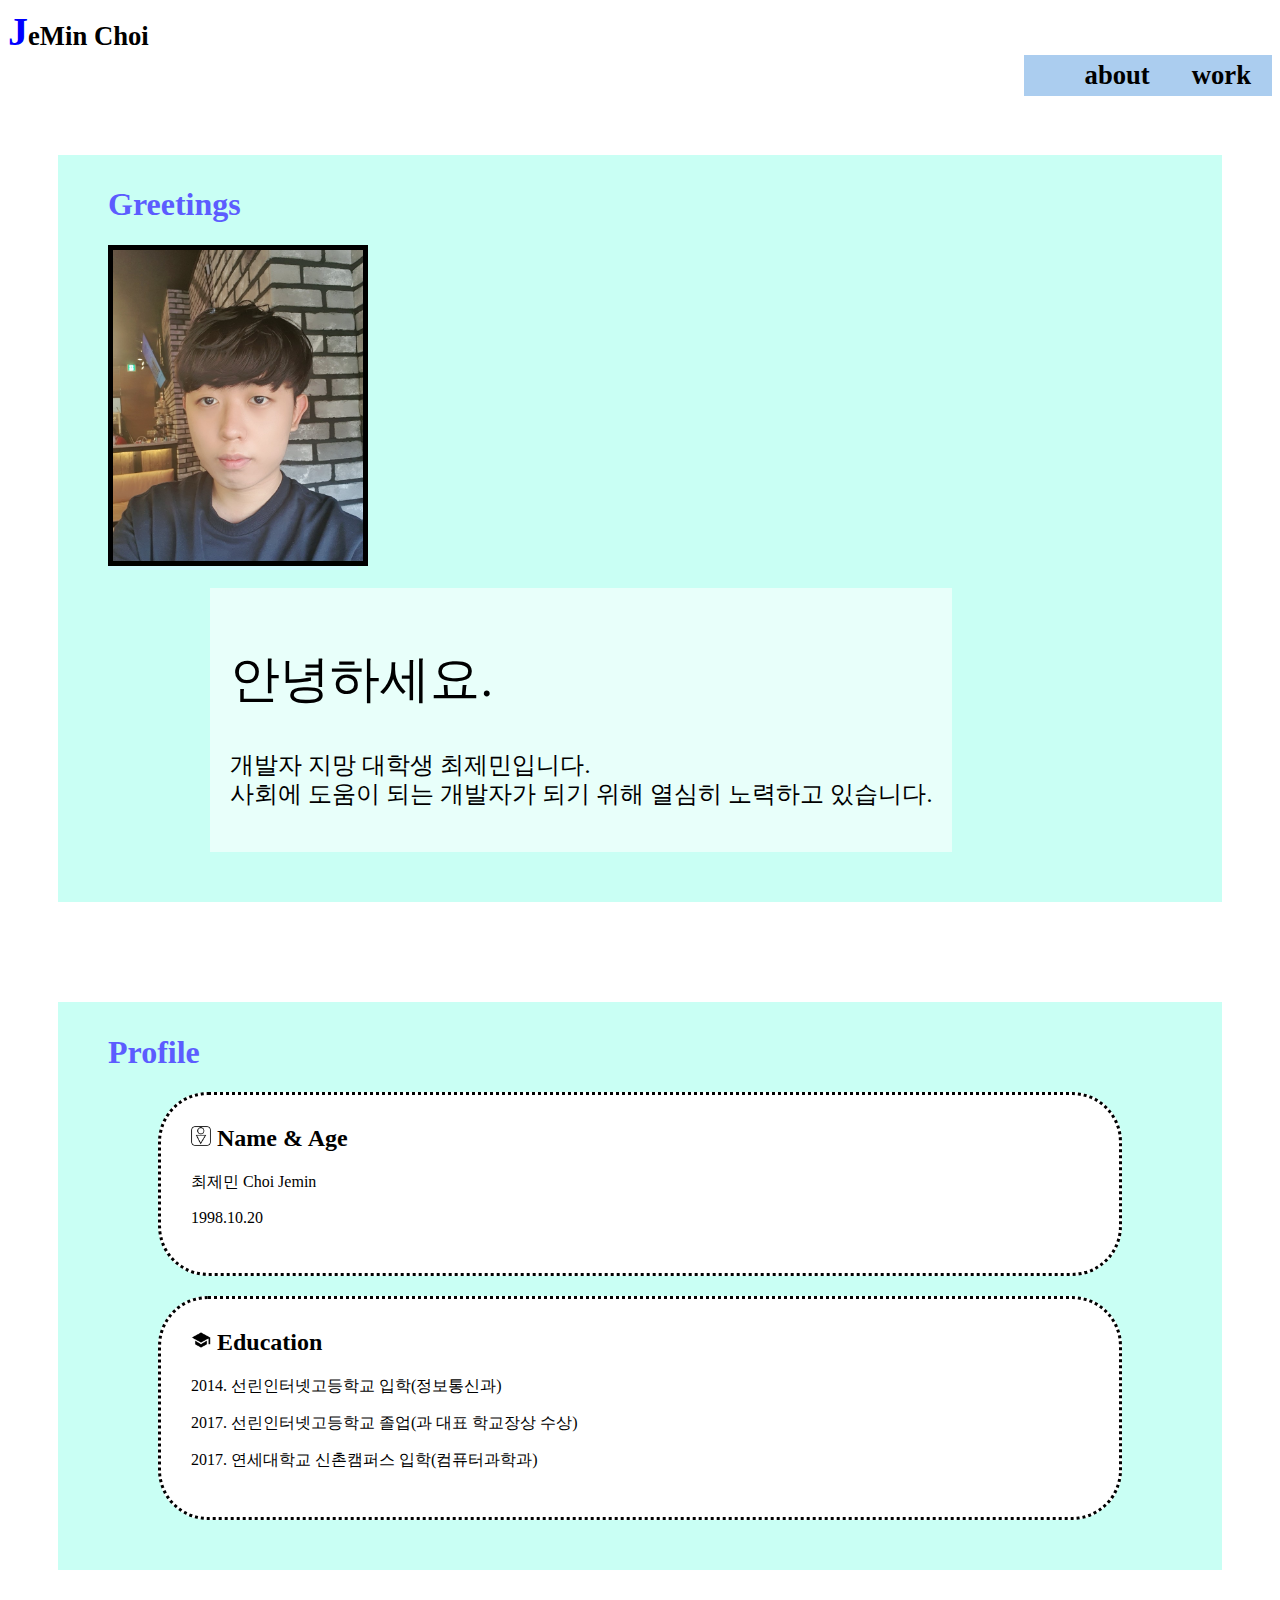
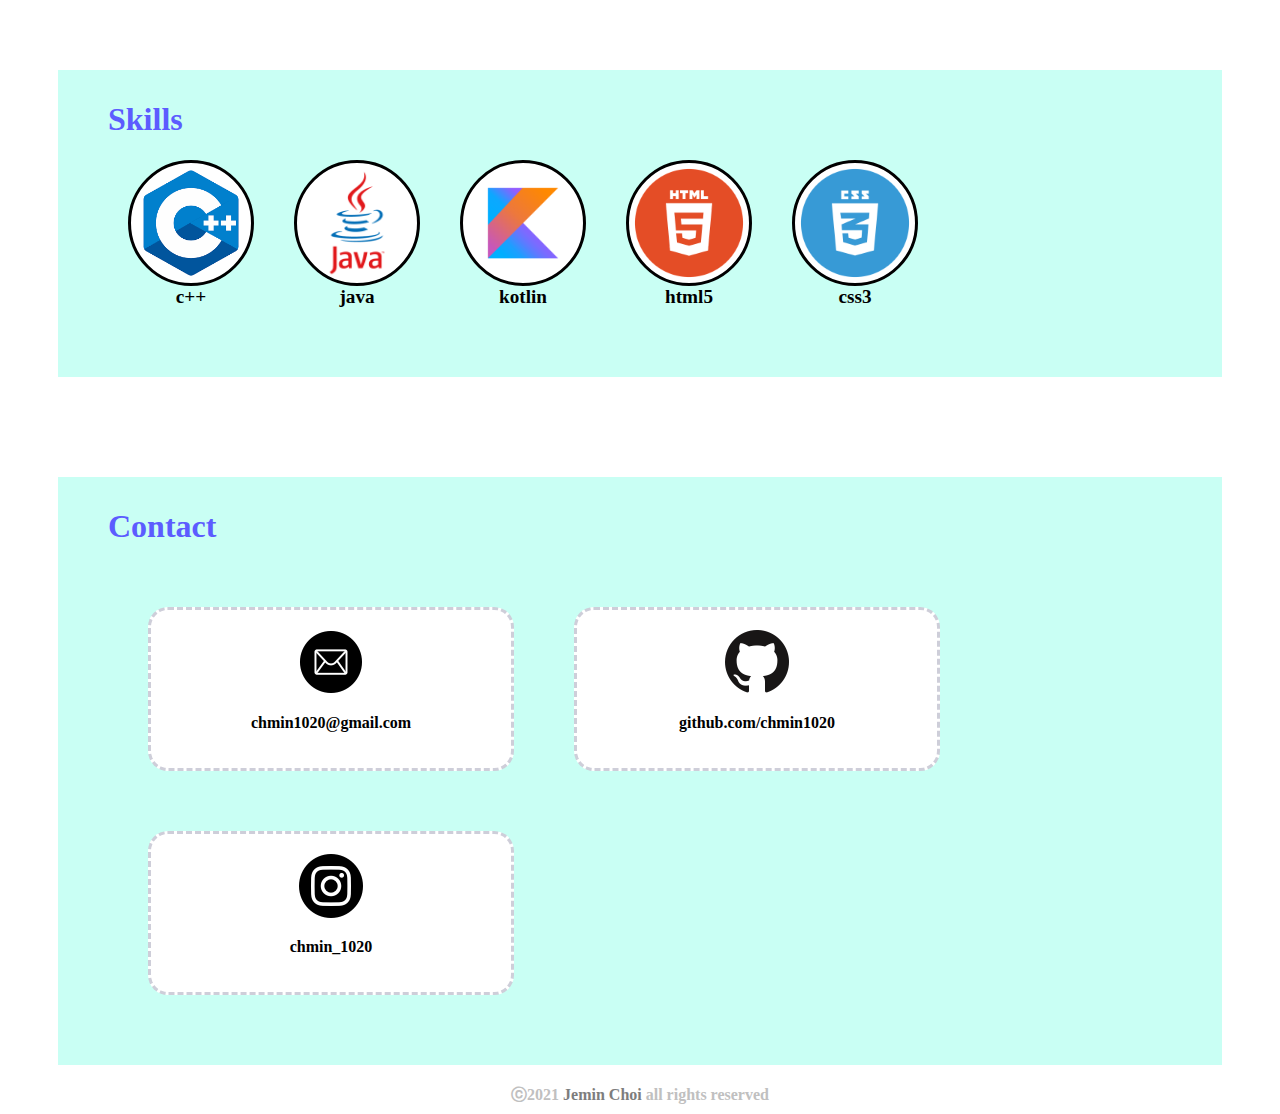
==== index.html @ 8dd4da65 "stored by cmd" ====
<!doctype html>
<html>
	<head>
		<meta charset="utf-8">
		<title>Jemin Choi</title>
		<link rel="styleSheet" type="text/css" href="css/basic.css">
		<script type="text/javascript" src="touch.js"></script>
	</head>

	<body>
		<nav>
			<h1 id="title"><a href="index.html"><span style="font-size: 30pt; color: blue;">J</span>eMin Choi</a></h1>
			<ul id="menu">
				<li> <a href="index.html">about</a></li>
				<li> <a href="work.html">work</a></li>
			</ul>
		</nav>

		<div class="container">
			<h1 class="mini_title">Greetings</h1>
			<div id="imageBox"><img src="images/jemin.jpg" width=100% height=100% border=5px></div>
            <div id="i-phrase">
                <h2>안녕하세요.</h2>
                <p>개발자 지망 대학생 최제민입니다.<br>
                사회에 도움이 되는 개발자가 되기 위해 열심히 노력하고 있습니다.</p>
            </div>
        </div>

		<div class="container">
        	<h1 class="mini_title">Profile</h1>
        	<div class="longBox">
        		<h2 style="border-color: red;"><img src="images/name_symbol.png" align="bottom" style="width: 20px; height: 20px;"> Name & Age</h2>
        		<p>최제민 Choi Jemin</p>
        		<p>1998.10.20</p>	
        	</div>
        	<div class="longBox">
        		<h2><img src="images/edu_symbol.png" align="bottom" style="width: 20px; height: 20px;"> Education</h2>
        		<p>2014. 선린인터넷고등학교 입학(정보통신과)</p>
				<p>2017. 선린인터넷고등학교 졸업(과 대표 학교장상 수상)</p>
				<p>2017. 연세대학교 신촌캠퍼스 입학(컴퓨터과학과)</p>	
        	</div>
        </div>

        <div class="container">
        	<h1 class="mini_title">Skills</h1>
        	<div style="float: left;">
        		<div id="cppImg"></div><p align="center" style="font-weight: bold; font-size: 1.2em;">c++</p>
        	</div>
        	<div style="float: left;">
        		<div id="javaImg"></div><p align="center" style="font-weight: bold; font-size: 1.2em;">java</p>
        	</div>
			<div style="float: left;">
        		<div id="kotlinImg"></div><p align="center" style="font-weight: bold; font-size: 1.2em;">kotlin</p>
        	</div>

        	<div style="float: left;">
        		<div id="html5Img"></div><p align="center" style="font-weight: bold; font-size: 1.2em;">html5</p>
        	</div>
        	<div style="float: left;">
        		<div id="css3Img"></div><p align="center" style="font-weight: bold; font-size: 1.2em;">css3</p>
        	</div>
        </div>

        <div id="contact">
	        <div class="container"> 
	        	<h1 class="mini_title">Contact</h1>
	        		<a href="mailto:chmin1020@gmail.com"><div class="miniBox">
	        		<center><img src="images/mailMark.png">
	        		<p>chmin1020@gmail.com</p></center>
	        	</div></a>

	        	<a href="https://github.com/chmin1020" target="_blank"><div class="miniBox">
	        		<center><img src="images/githubMark.png">
	        		<p>github.com/chmin1020</p></center>
	        	</div></a>
	        	
	        	<a href="https://www.instagram.com/chmin_1020/" target="_blank"><div class="miniBox">
	        		<center><img src="images/instagramMark.png">
	        		<p>chmin_1020</p></center>
	        	</div></a>
	    	</div>
	    </div>

        <footer><center style="font-weight: bold; color: silver; margin-top: 20px;">ⓒ2021 <span style="color: #7d7d7d;">Jemin Choi</span> all rights reserved</center></footer>

	</body>
</html>
---- css/basic.css ----
#title{
	font-family: 'HK Grotesk';
	font-weight: bold;
	font-size: 20pt;
	height: 15%;
	margin: 0px;
}

#title a{
	font-weight: bold;
	text-decoration: none;
	color: black;
}

#menu{
	background-color: #abcdef;
	border-style: bold;
	font-family: 'HK Grotesk';
	font-size: 20pt;
	float: right;
	margin: 0px;
	list-style: none;
}


#menu li{
	list-style: none;
	padding: 5px 1px;
	margin-left: 20px;
	margin-right: 20px;
	float: left;
}

#menu li a{
	display: block;
	font-weight: bold;
	color: black;
	text-decoration: none;
}

#menu li a:hover{
	color: white;
}

.container{
	position: relative;
	min-width: 400px;
	padding: 10px 50px 50px 50px;
	margin: 100px 50px 0px 50px;
	background-color: #c9fff4;
}

.container:after{clear:both; display: block; content:'';}

.mini_title{
	color: #5c5cff;
	font-weight: bold;
}

.longBox{
	position: relative;
	border-style: dotted;
	border-radius: 50px;
	padding: 10px 30px 30px 30px;
	margin: 20px 50px 0px 50px;
	background-color: white;
	min-width: 250px;
}

.miniBox{
	font-family: 'Verdana';
	width: 320px;
	background-color: white;
	float:left;
	display: inline-block;
	border-radius: 20px;
	border-style: dashed;
	border-color: #ceced9;
	padding: 20px;
	margin: 40px 20px 20px 40px;
}

#imageBox{
	background-color: #ccf9fc;
	position: relative;
	width: 250px;
	float : left;
	box-sizing: border-box;
}

#i-phrase{
	background-color: #e8fffa;
	position: relative;
	width: 770	px;
	margin-top: 2vh;
	margin-left: 8vw;
	padding: 20px;
	float : left;
	box-sizing: border-box;
}

#i-phrase h2 {
	font-size: 50px;
	font-weight: 400;
	line-height: 1.2;
}

#i-phrase p {
	font-size: 24px;
	font-weight: 400;
	line-height: 1.2;
}

#contact a{
	font-weight: bold;
	color: black;
	text-decoration: none;
}

#contact a:hover{
	color: #3d7ab8;
}

#cppImg{
	border-radius: 50%;
	border-color: black;
	border-style: solid;
	float: left;
	width: 120px;
	height: 120px;
	margin-left: 20px;
	margin-right: 20px;
	background-image: url('../images/cpp.png');
	background-color: white;
	background-repeat: no-repeat;
	background-size: 120px 120px;
}

#javaImg{
	border-radius: 50%;
	border-color: black;
	border-style: solid;
	float: left;
	width: 120px;
	height: 120px;
	margin-left: 20px;
	margin-right: 20px;
	background-image: url('../images/java.png');
	background-color: white;
	background-repeat: no-repeat;
	background-size: 120px 120px;
}

#kotlinImg{
	border-radius: 50%;
	border-color: black;
	border-style: solid;
	float: left;
	width: 120px;
	height: 120px;
	margin-left: 20px;
	margin-right: 20px;
	background-image: url('../images/kotlin.png');
	background-color: white;
	background-repeat: no-repeat;
	background-size: 80px 80px;
	background-position: center;
}


#html5Img{
	border-radius: 50%;
	border-color: black;
	border-style: solid;
	float: left;
	width: 120px;
	height: 120px;
	margin-left: 20px;
	margin-right: 20px;
	background-image: url('../images/html5.png');
	background-color: white;
	background-repeat: no-repeat;
	background-size: 120px 120px;
}
#css3Img{
	border-radius: 50%;
	border-color: black;
	border-style: solid;
	float: left;
	width: 120px;
	height: 120px;
	margin-left: 20px;
	margin-right: 20px;
	background-image: url('../images/css3.png');
	background-color: white;
	background-repeat: no-repeat;
	background-size: 120px 120px;
}

.projectBox{
	position: relative;
	min-width: 500px;
	padding: 10px 50px 50px 50px;
	margin: 100px 50px 0px 50px;
	border-style: solid;
	border-color: silver;
	border-radius: 45px;
}

.projectBox img{
	width: 200px;
	height: 300px;
	border-color: black;
	border-style: solid;
	margin-top: 10px;
	margin-left: 10px;
	margin-right: 10px;
}


.projectBox p {
	text-align: center;
	font-size: 20px;
	font-weight: bold;
	line-height: 1.2;
	margin-bottom: 5px;
}

.project_title{
	color: white;
	text-shadow: 3px 2px 2px black;
	text-align: center;
	font-size: 3.3em;
	font-weight: bold;
	border-style: solid;
	background-color: #d1d1d1;
}

.codeBtn{
	background-color: white;
	border-color: #ffab57;
	border-radius: 20px;
	font-weight: bold;
}

#recipediary{
	background-color: #fffdbf;
}
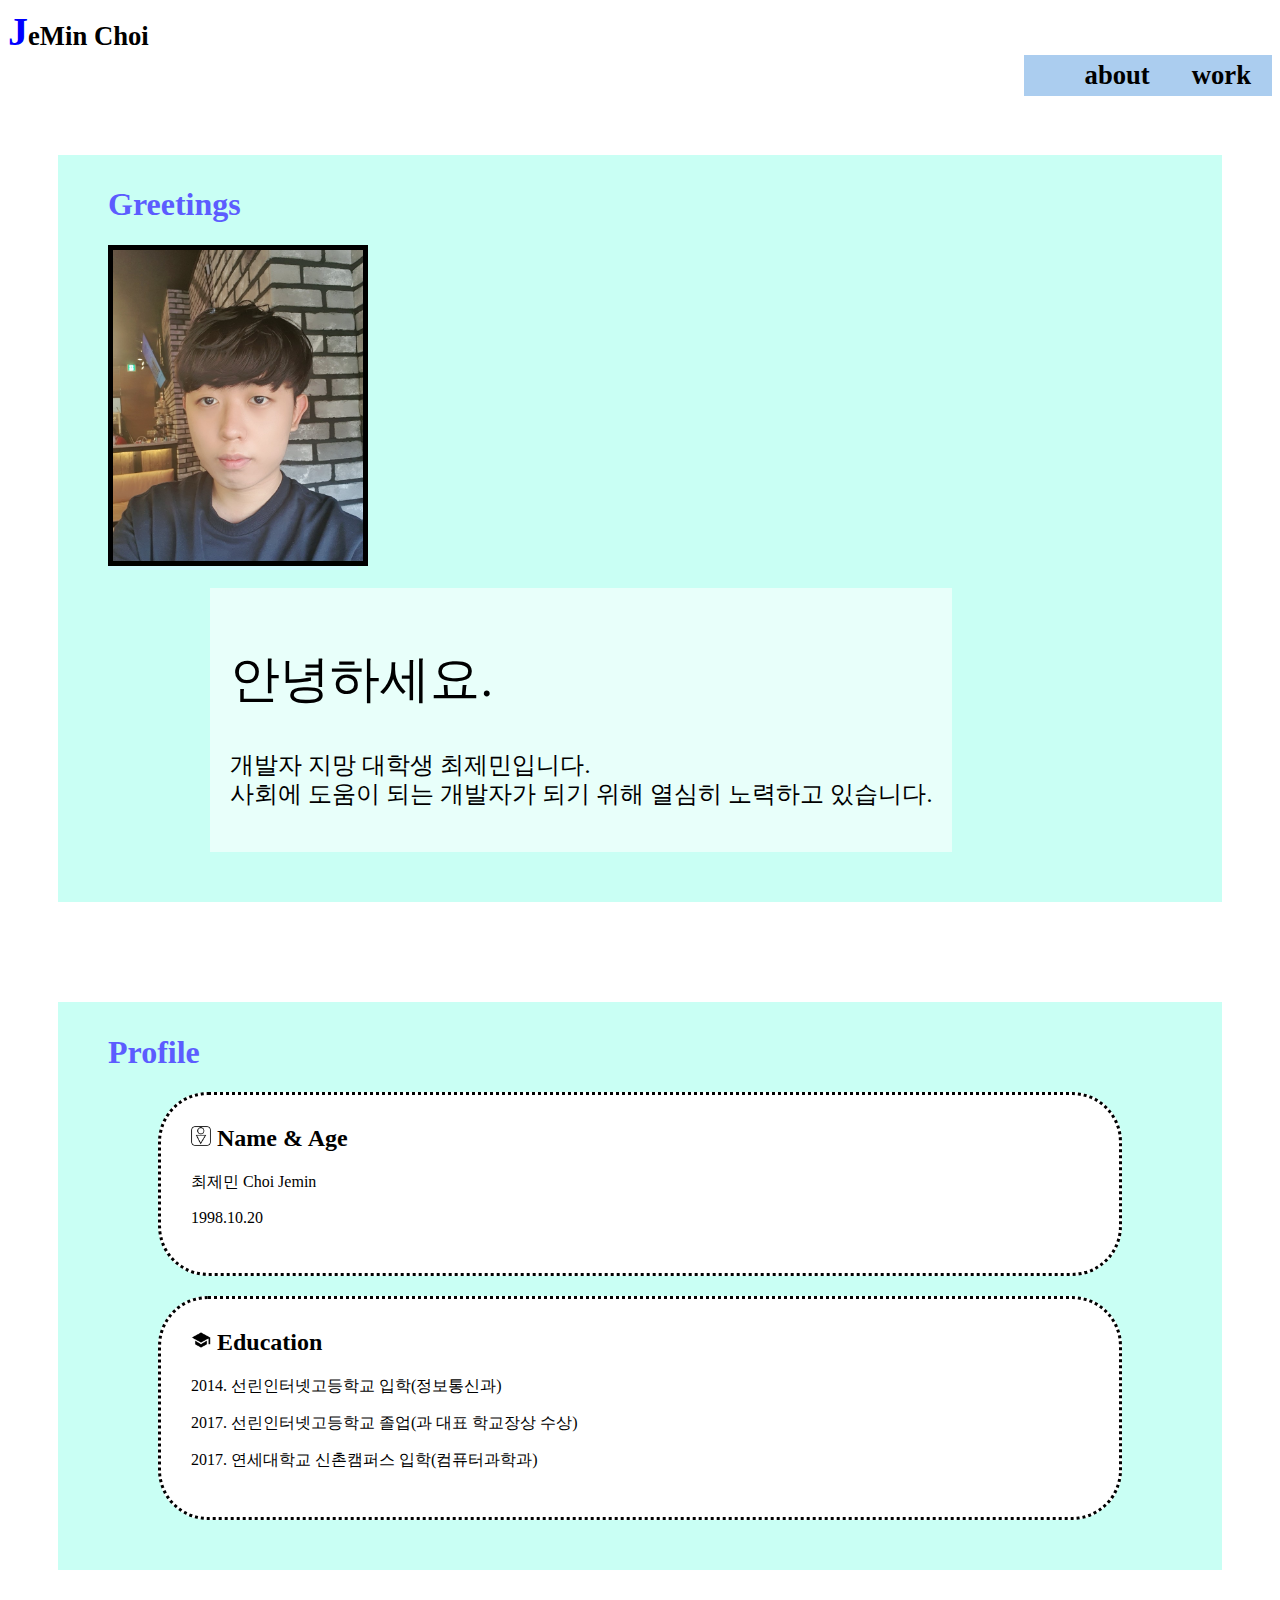
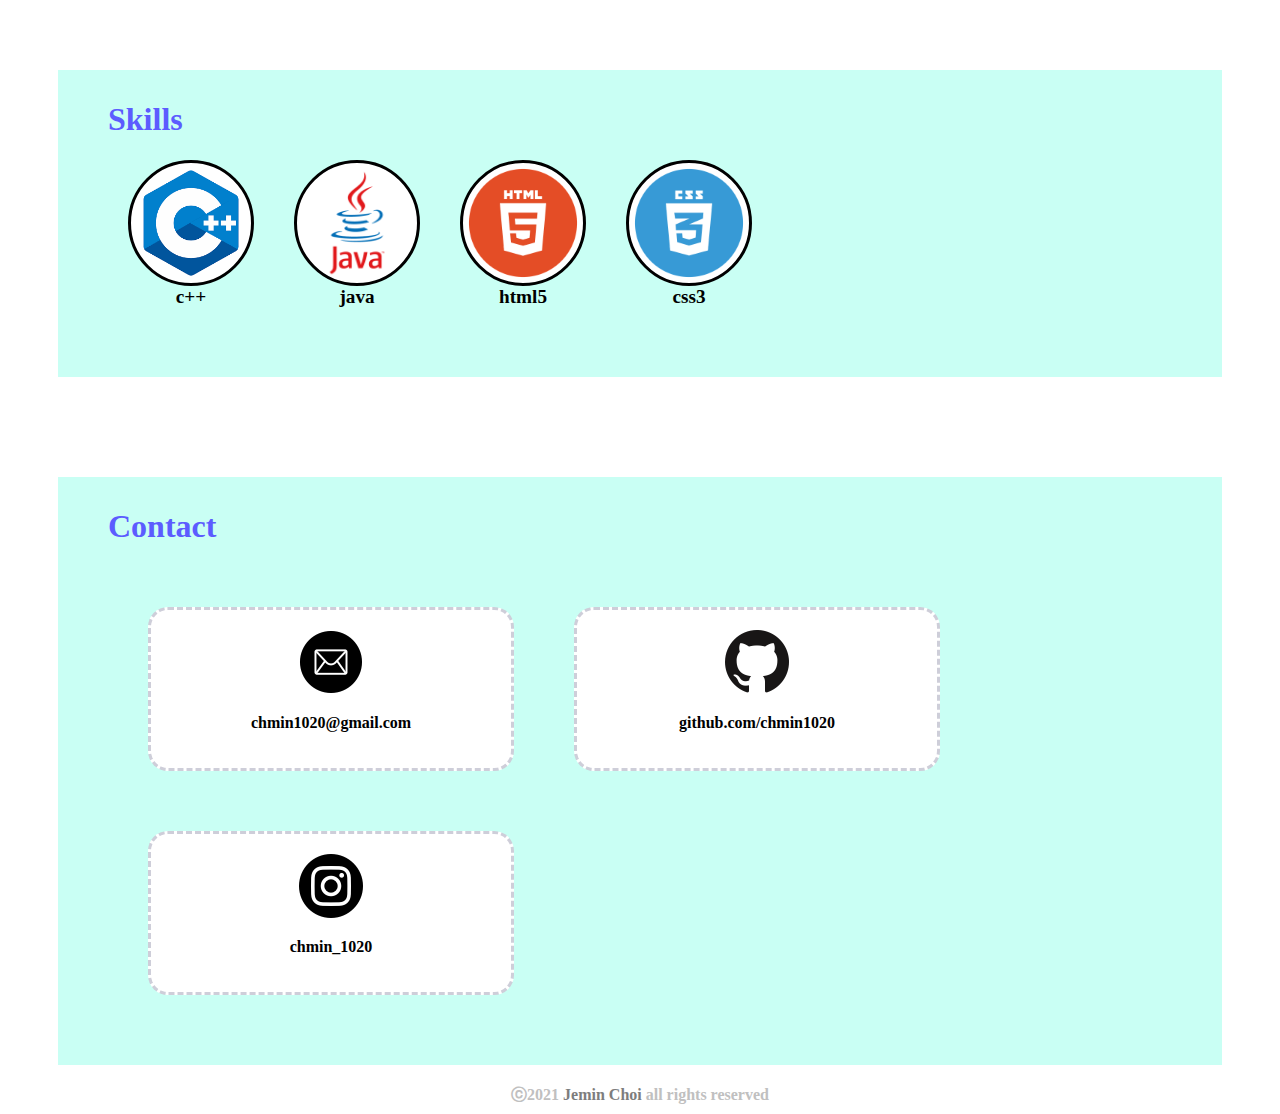
==== commit e10cfd2e: "simple change" ====
--- a/index.html
+++ b/index.html
@@ -49,9 +49,6 @@
         	<div style="float: left;">
         		<div id="javaImg"></div><p align="center" style="font-weight: bold; font-size: 1.2em;">java</p>
         	</div>
-			<div style="float: left;">
-        		<div id="kotlinImg"></div><p align="center" style="font-weight: bold; font-size: 1.2em;">kotlin</p>
-        	</div>
 
         	<div style="float: left;">
         		<div id="html5Img"></div><p align="center" style="font-weight: bold; font-size: 1.2em;">html5</p>
--- a/css/basic.css
+++ b/css/basic.css
@@ -197,11 +197,21 @@
 	background-size: 120px 120px;
 }
 
+.bigBox{
+	position: relative;
+	margin-top: 100px;
+}
+
+.bigBox h2{
+	margin: 10px;	
+	text-align: center;
+}
+
 .projectBox{
 	position: relative;
 	min-width: 500px;
 	padding: 10px 50px 50px 50px;
-	margin: 100px 50px 0px 50px;
+	margin: 10px 50px 0px 50px;
 	border-style: solid;
 	border-color: silver;
 	border-radius: 45px;
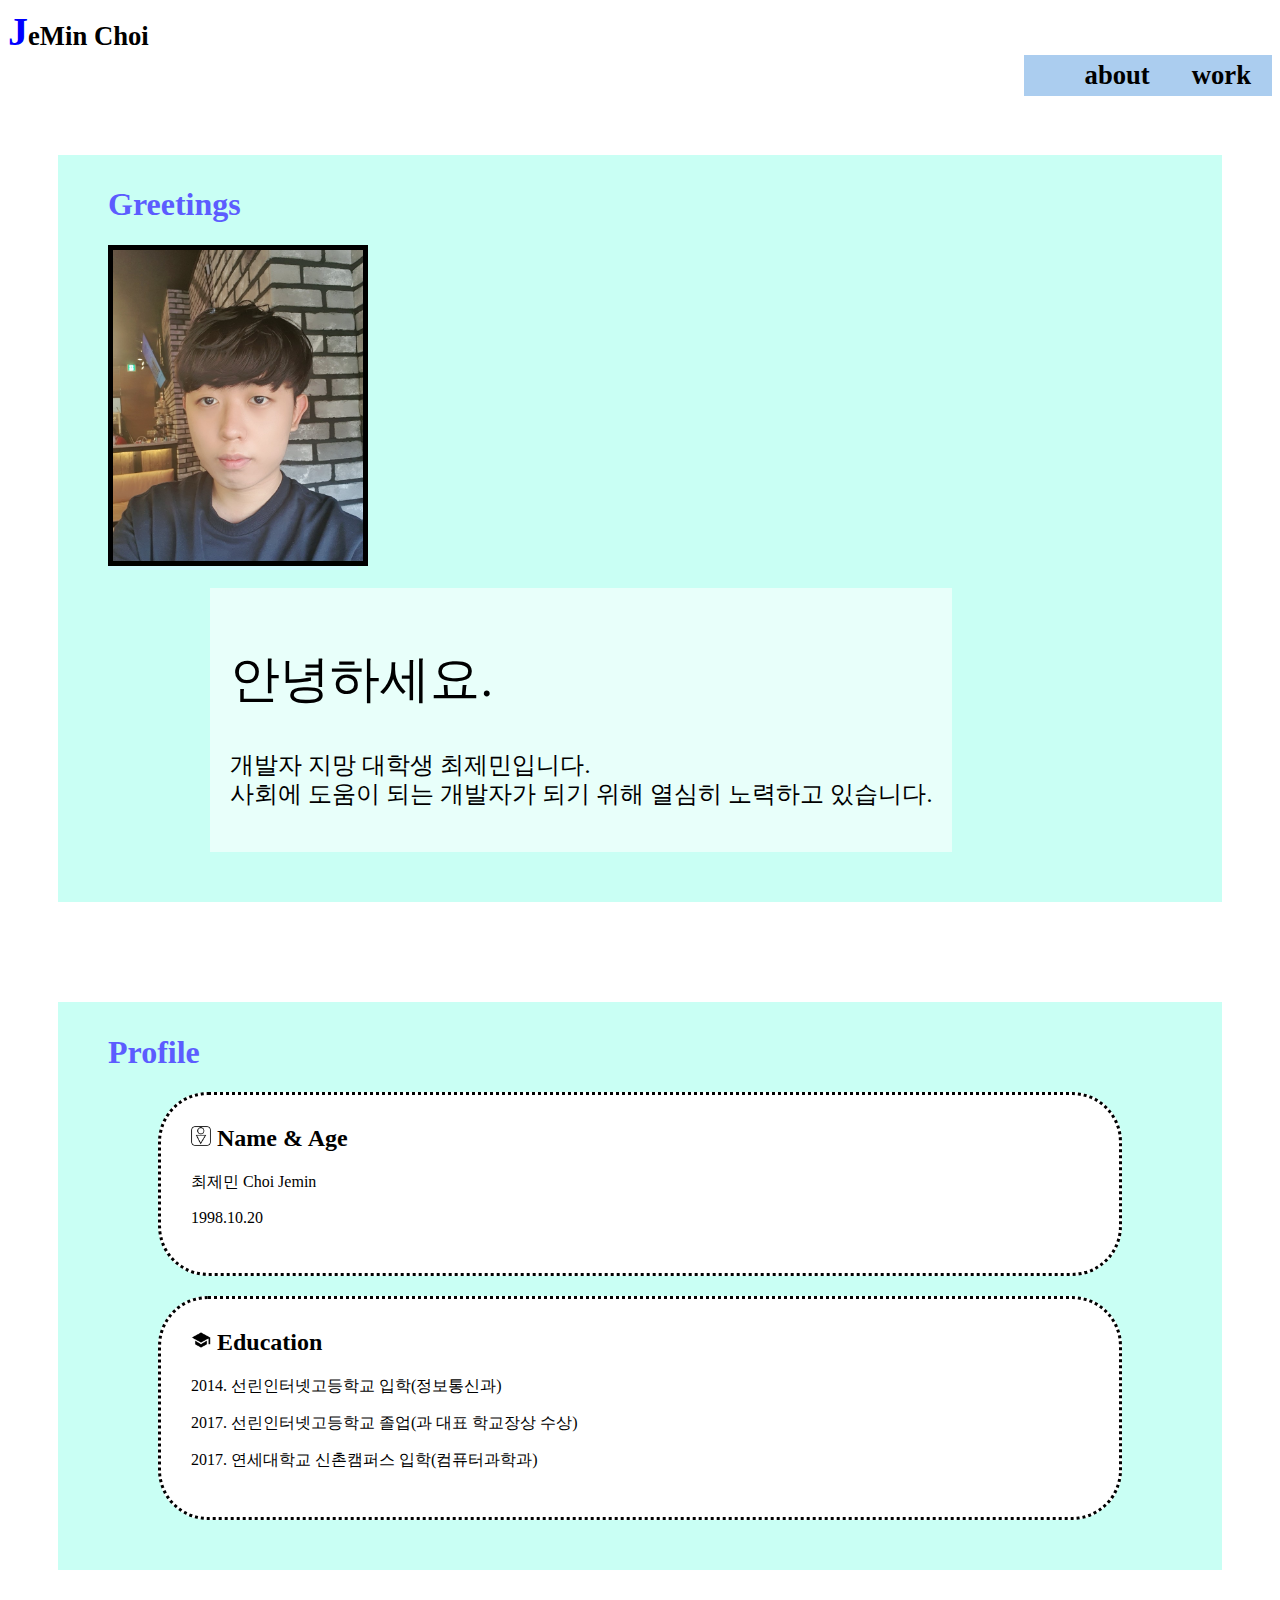
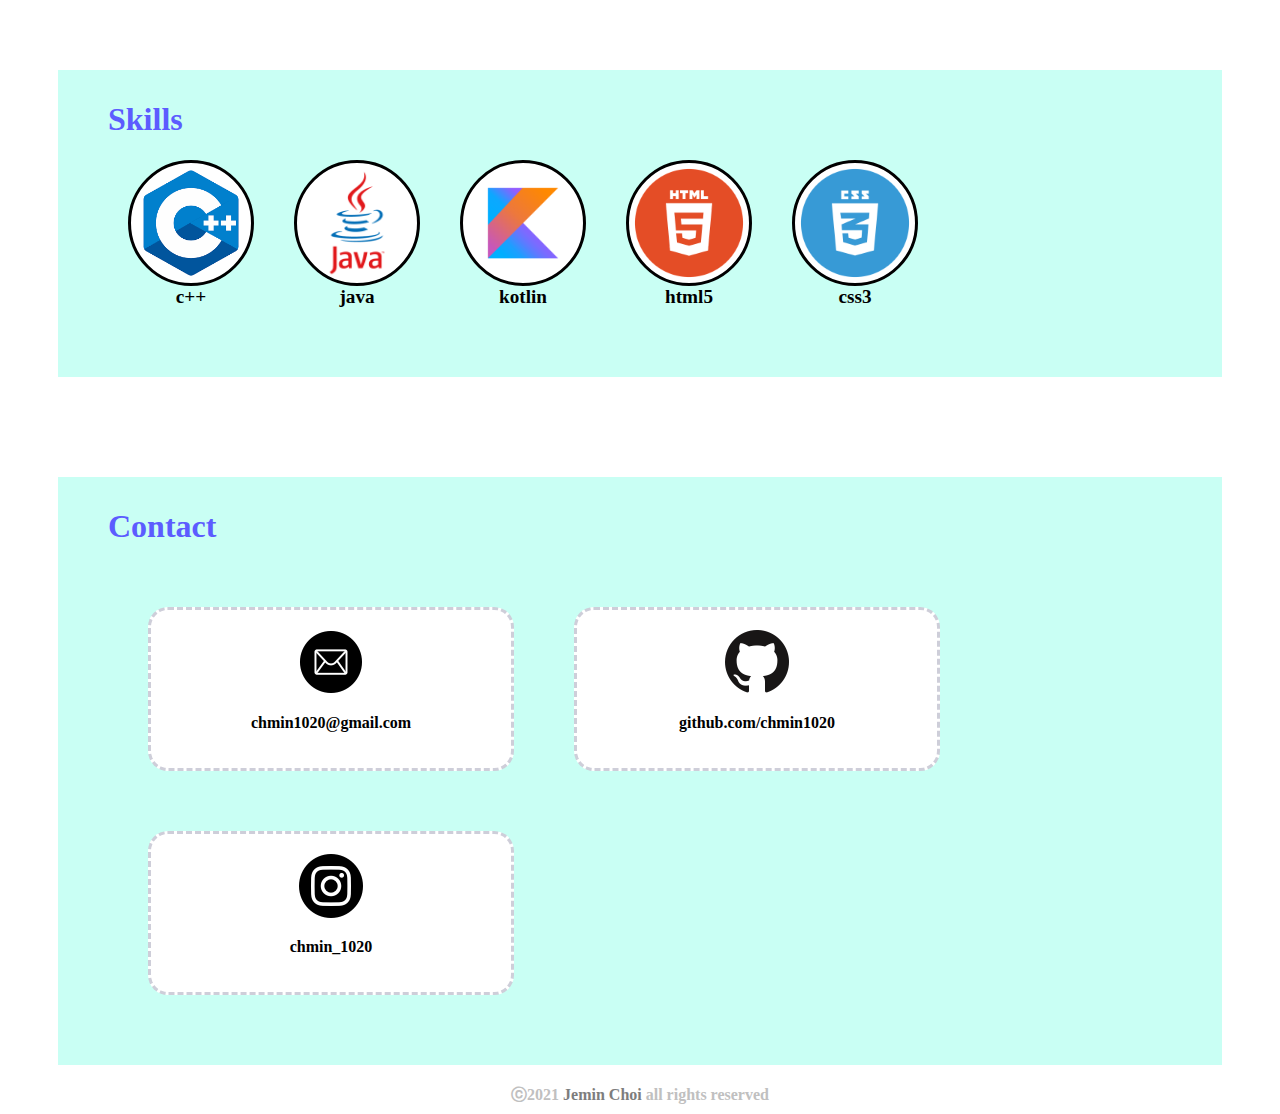
==== commit 8d950b99: "add ShoppingList Work" ====
--- a/index.html
+++ b/index.html
@@ -49,6 +49,9 @@
         	<div style="float: left;">
         		<div id="javaImg"></div><p align="center" style="font-weight: bold; font-size: 1.2em;">java</p>
         	</div>
+        	<div style="float: left;">
+        		<div id="kotlinImg"></div><p align="center" style="font-weight: bold; font-size: 1.2em;">kotlin</p>
+        	</div>
 
         	<div style="float: left;">
         		<div id="html5Img"></div><p align="center" style="font-weight: bold; font-size: 1.2em;">html5</p>
--- a/css/basic.css
+++ b/css/basic.css
@@ -205,6 +205,7 @@
 .bigBox h2{
 	margin: 10px;	
 	text-align: center;
+	background-color: #AAAFFF;
 }
 
 .projectBox{
@@ -257,3 +258,7 @@
 	background-color: #fffdbf;
 }
 
+#shoppingList{
+	background-color: #bfffa3;
+}
+
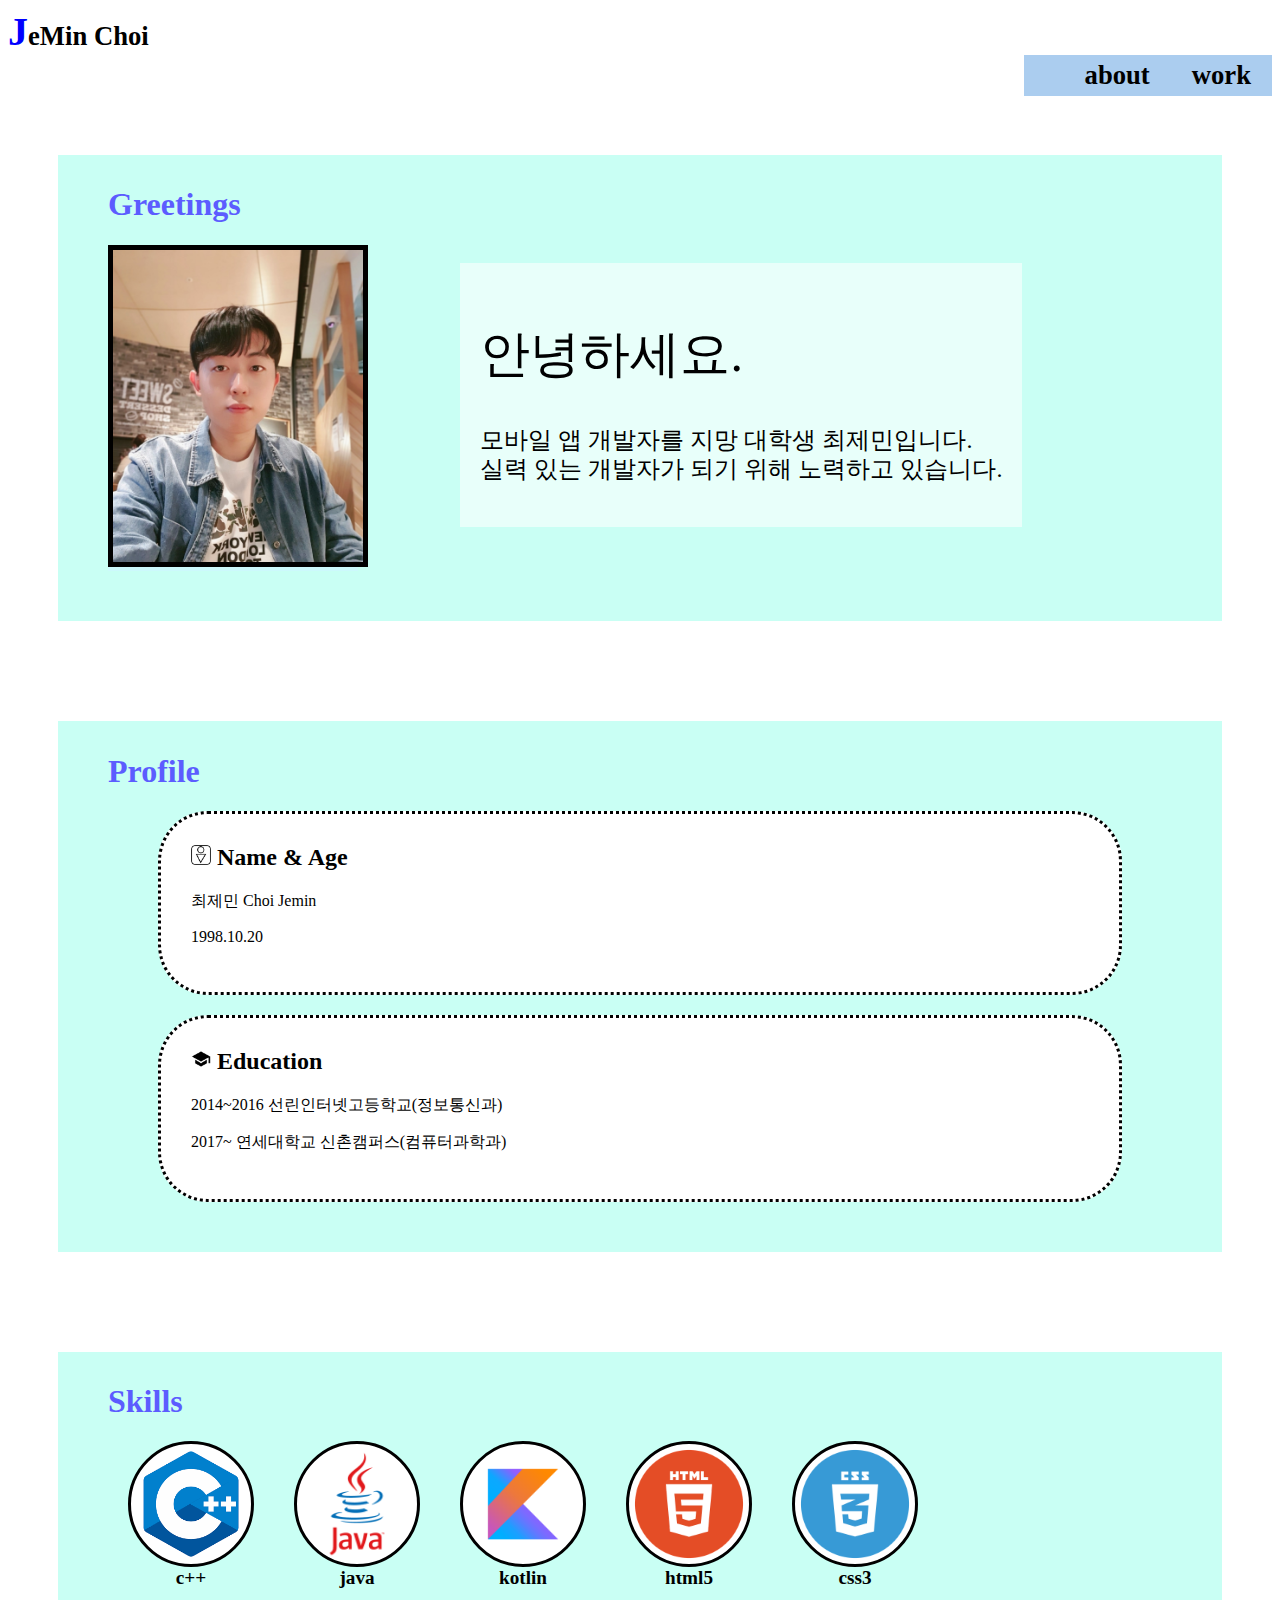
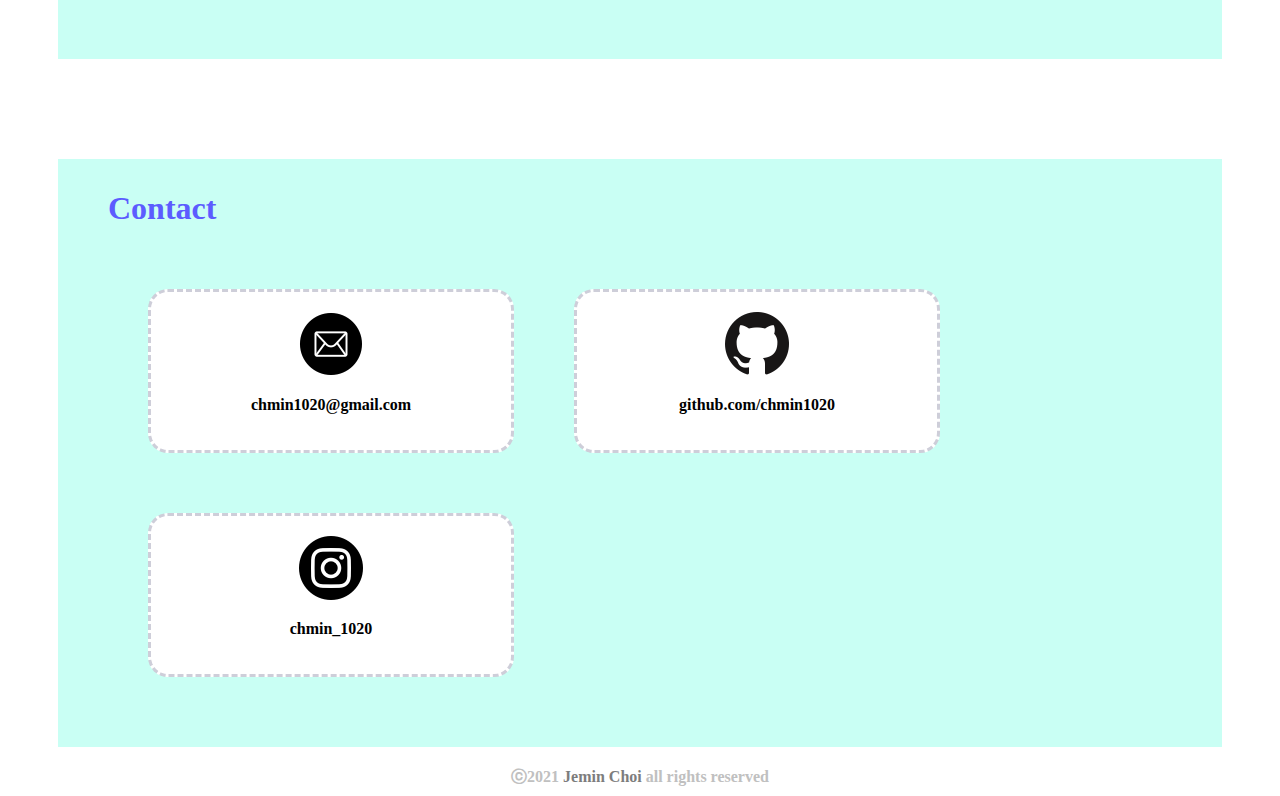
==== commit c39bb046: "little changed" ====
--- a/index.html
+++ b/index.html
@@ -21,8 +21,8 @@
 			<div id="imageBox"><img src="images/jemin.jpg" width=100% height=100% border=5px></div>
             <div id="i-phrase">
                 <h2>안녕하세요.</h2>
-                <p>개발자 지망 대학생 최제민입니다.<br>
-                사회에 도움이 되는 개발자가 되기 위해 열심히 노력하고 있습니다.</p>
+                <p>모바일 앱 개발자를 지망 대학생 최제민입니다.<br>
+                실력 있는 개발자가 되기 위해 노력하고 있습니다.</p>
             </div>
         </div>
 
@@ -35,9 +35,8 @@
         	</div>
         	<div class="longBox">
         		<h2><img src="images/edu_symbol.png" align="bottom" style="width: 20px; height: 20px;"> Education</h2>
-        		<p>2014. 선린인터넷고등학교 입학(정보통신과)</p>
-				<p>2017. 선린인터넷고등학교 졸업(과 대표 학교장상 수상)</p>
-				<p>2017. 연세대학교 신촌캠퍼스 입학(컴퓨터과학과)</p>	
+        		<p>2014~2016 선린인터넷고등학교(정보통신과)</p>
+				<p>2017~ 연세대학교 신촌캠퍼스(컴퓨터과학과)</p>	
         	</div>
         </div>
 
--- a/css/basic.css
+++ b/css/basic.css
@@ -254,10 +254,6 @@
 	font-weight: bold;
 }
 
-#recipediary{
-	background-color: #fffdbf;
-}
-
 #shoppingList{
 	background-color: #bfffa3;
 }
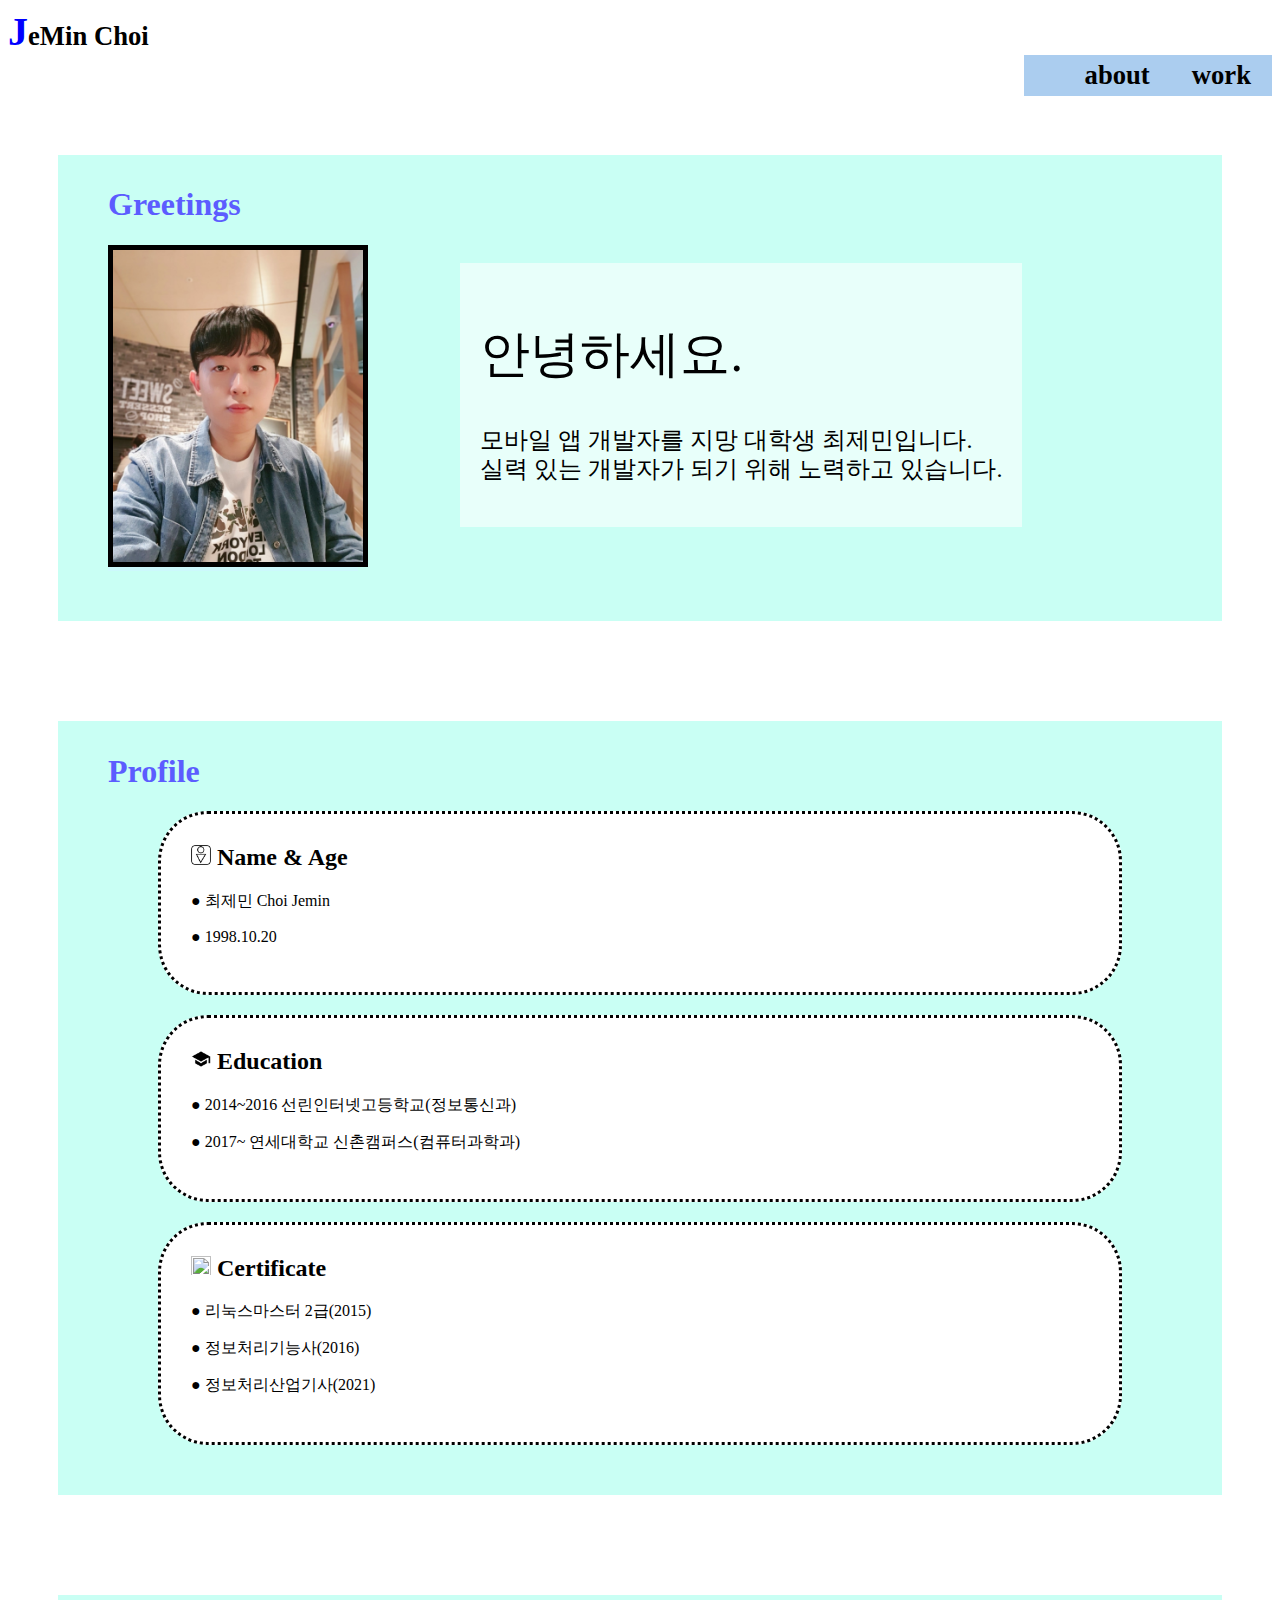
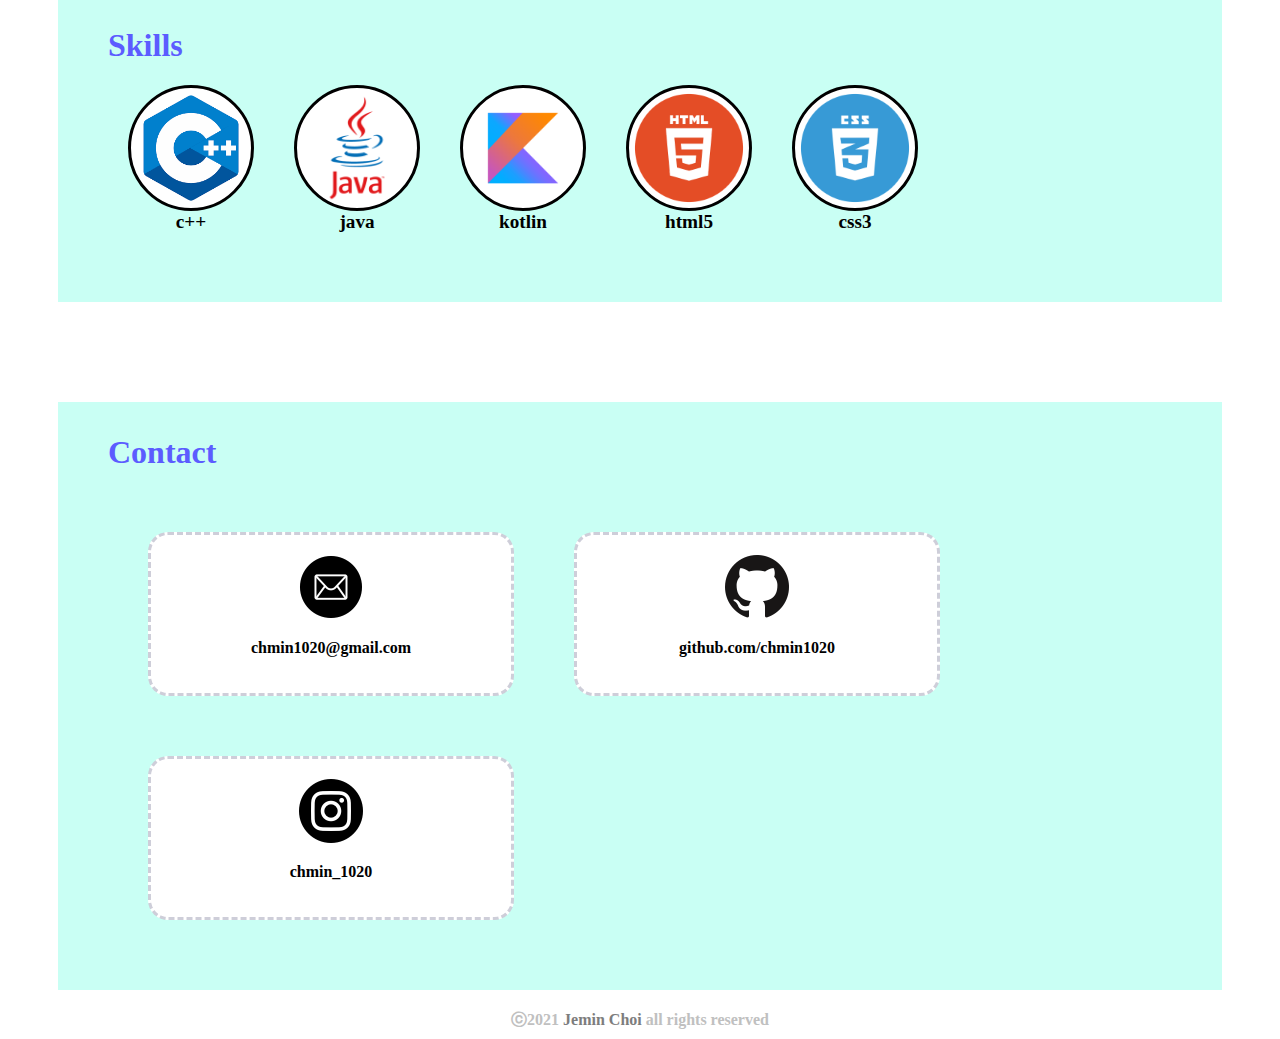
==== commit 9c356068: "add certificate block" ====
--- a/index.html
+++ b/index.html
@@ -30,13 +30,21 @@
         	<h1 class="mini_title">Profile</h1>
         	<div class="longBox">
         		<h2 style="border-color: red;"><img src="images/name_symbol.png" align="bottom" style="width: 20px; height: 20px;"> Name & Age</h2>
-        		<p>최제민 Choi Jemin</p>
-        		<p>1998.10.20</p>	
+        		<p>● 최제민 Choi Jemin</p>
+        		<p>● 1998.10.20</p>	
         	</div>
+
         	<div class="longBox">
         		<h2><img src="images/edu_symbol.png" align="bottom" style="width: 20px; height: 20px;"> Education</h2>
-        		<p>2014~2016 선린인터넷고등학교(정보통신과)</p>
-				<p>2017~ 연세대학교 신촌캠퍼스(컴퓨터과학과)</p>	
+        		<p>● 2014~2016 선린인터넷고등학교(정보통신과)</p>
+				<p>● 2017~ 연세대학교 신촌캠퍼스(컴퓨터과학과)</p>	
+        	</div>
+
+        	<div class="longBox">
+        		<h2><img src="images/certificate_symbol.png" align="bottom" style="width: 20px; height: 20px;"> Certificate</h2>
+        		<p>● 리눅스마스터 2급(2015)</p>
+				<p>● 정보처리기능사(2016)</p>
+				<p>● 정보처리산업기사(2021)</p>	
         	</div>
         </div>
 
--- a/css/basic.css
+++ b/css/basic.css
@@ -258,3 +258,7 @@
 	background-color: #bfffa3;
 }
 
+#myRestaurantGallery{
+	background-color: #ffd542;
+}
+
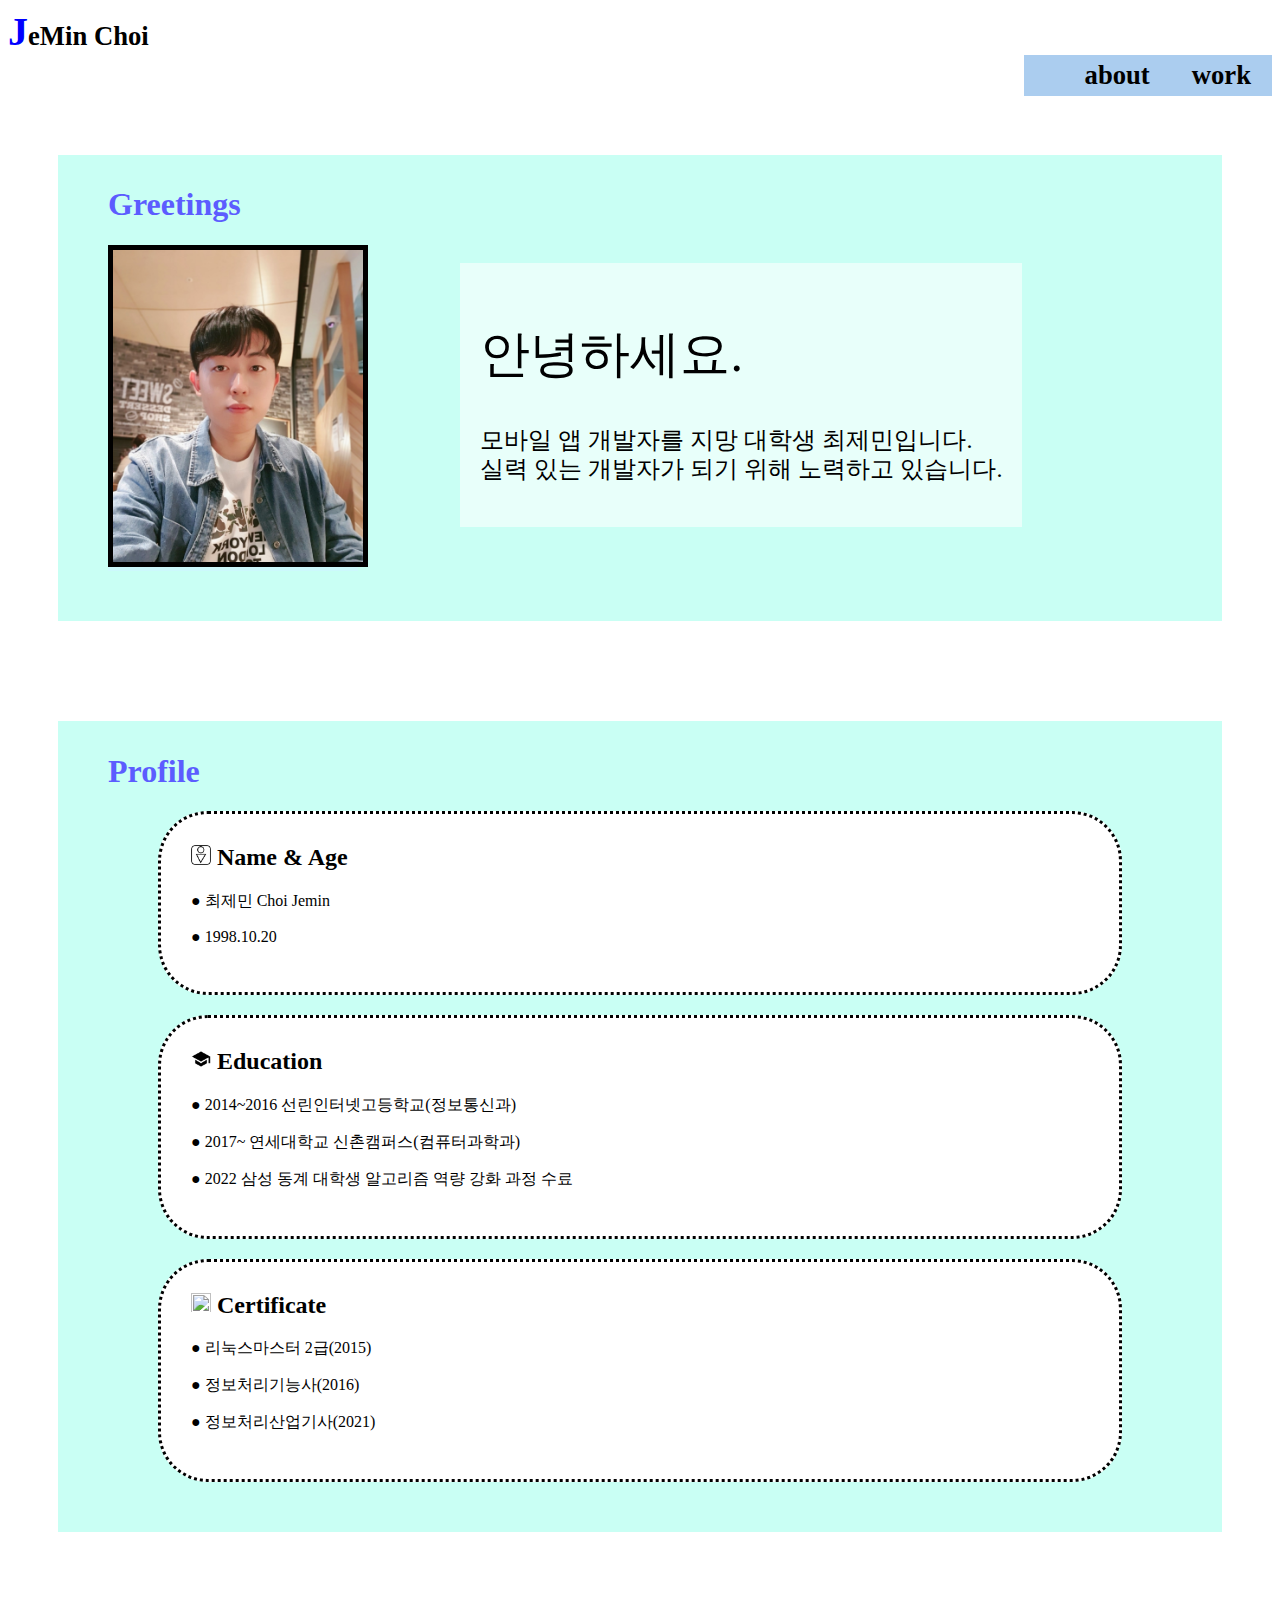
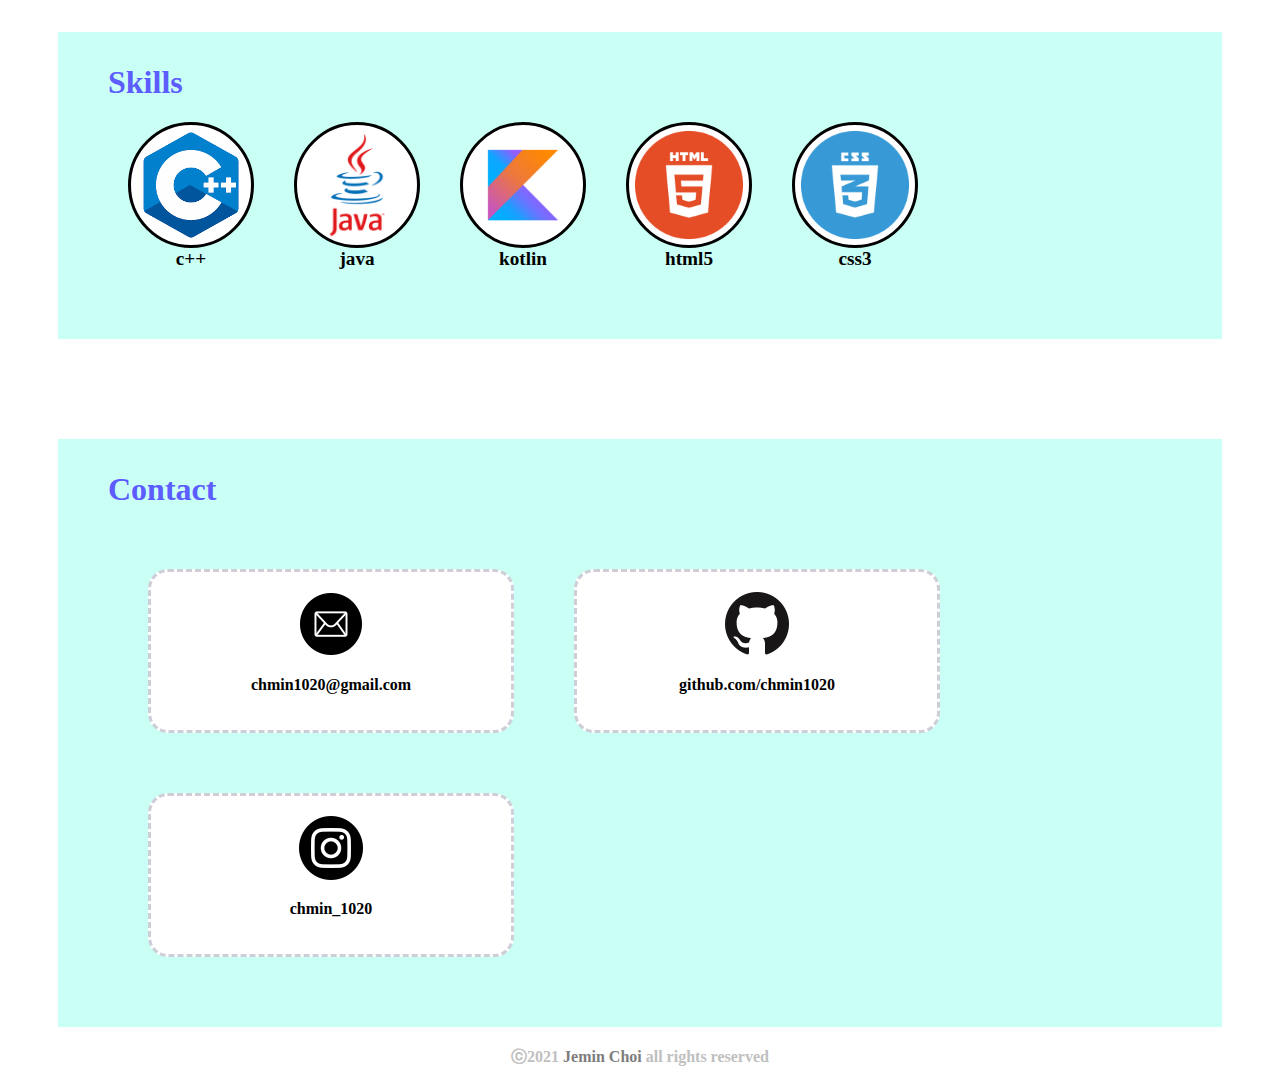
==== commit ed165d70: "Update index.html" ====
--- a/index.html
+++ b/index.html
@@ -37,7 +37,8 @@
         	<div class="longBox">
         		<h2><img src="images/edu_symbol.png" align="bottom" style="width: 20px; height: 20px;"> Education</h2>
         		<p>● 2014~2016 선린인터넷고등학교(정보통신과)</p>
-				<p>● 2017~ 연세대학교 신촌캠퍼스(컴퓨터과학과)</p>	
+				<p>● 2017~ 연세대학교 신촌캠퍼스(컴퓨터과학과)</p>
+			<p>● 2022 삼성 동계 대학생 알고리즘 역량 강화 과정 수료</p>
         	</div>
 
         	<div class="longBox">
@@ -91,4 +92,4 @@
         <footer><center style="font-weight: bold; color: silver; margin-top: 20px;">ⓒ2021 <span style="color: #7d7d7d;">Jemin Choi</span> all rights reserved</center></footer>
 
 	</body>
-</html>+</html>
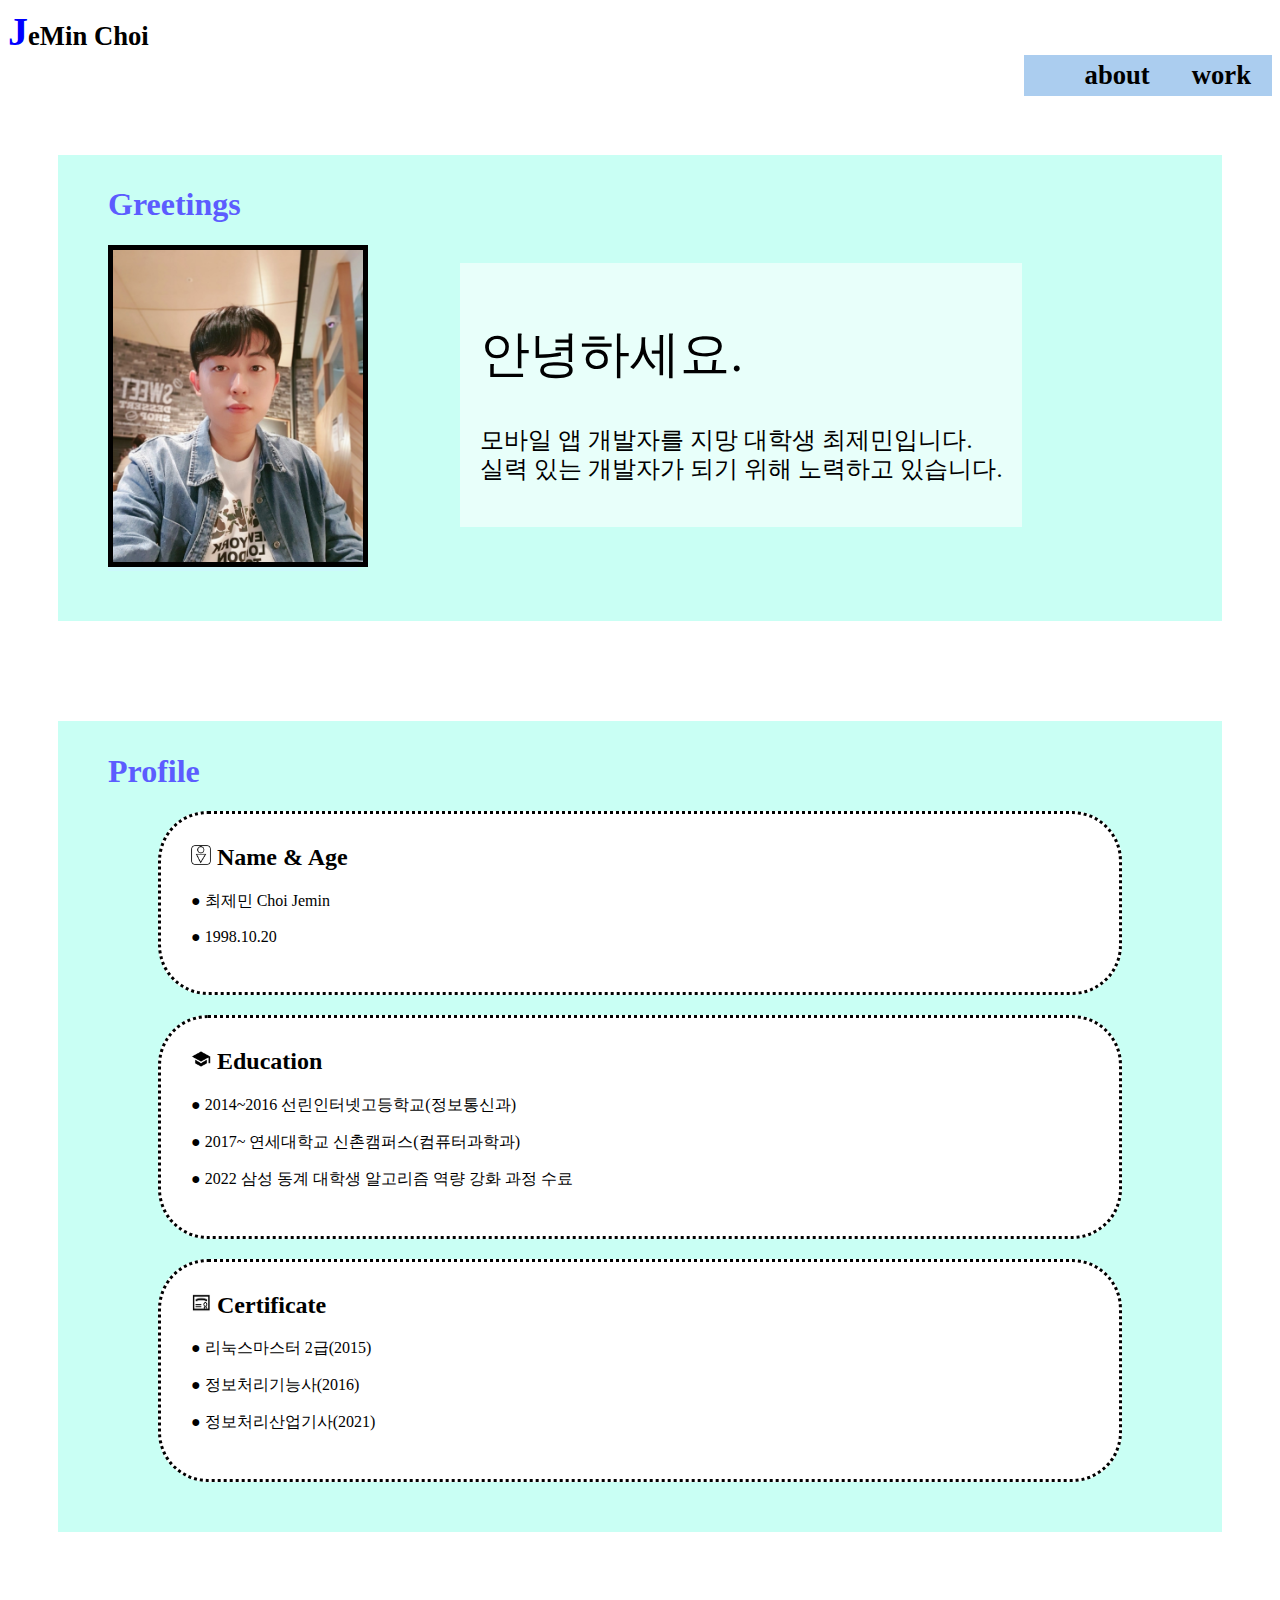
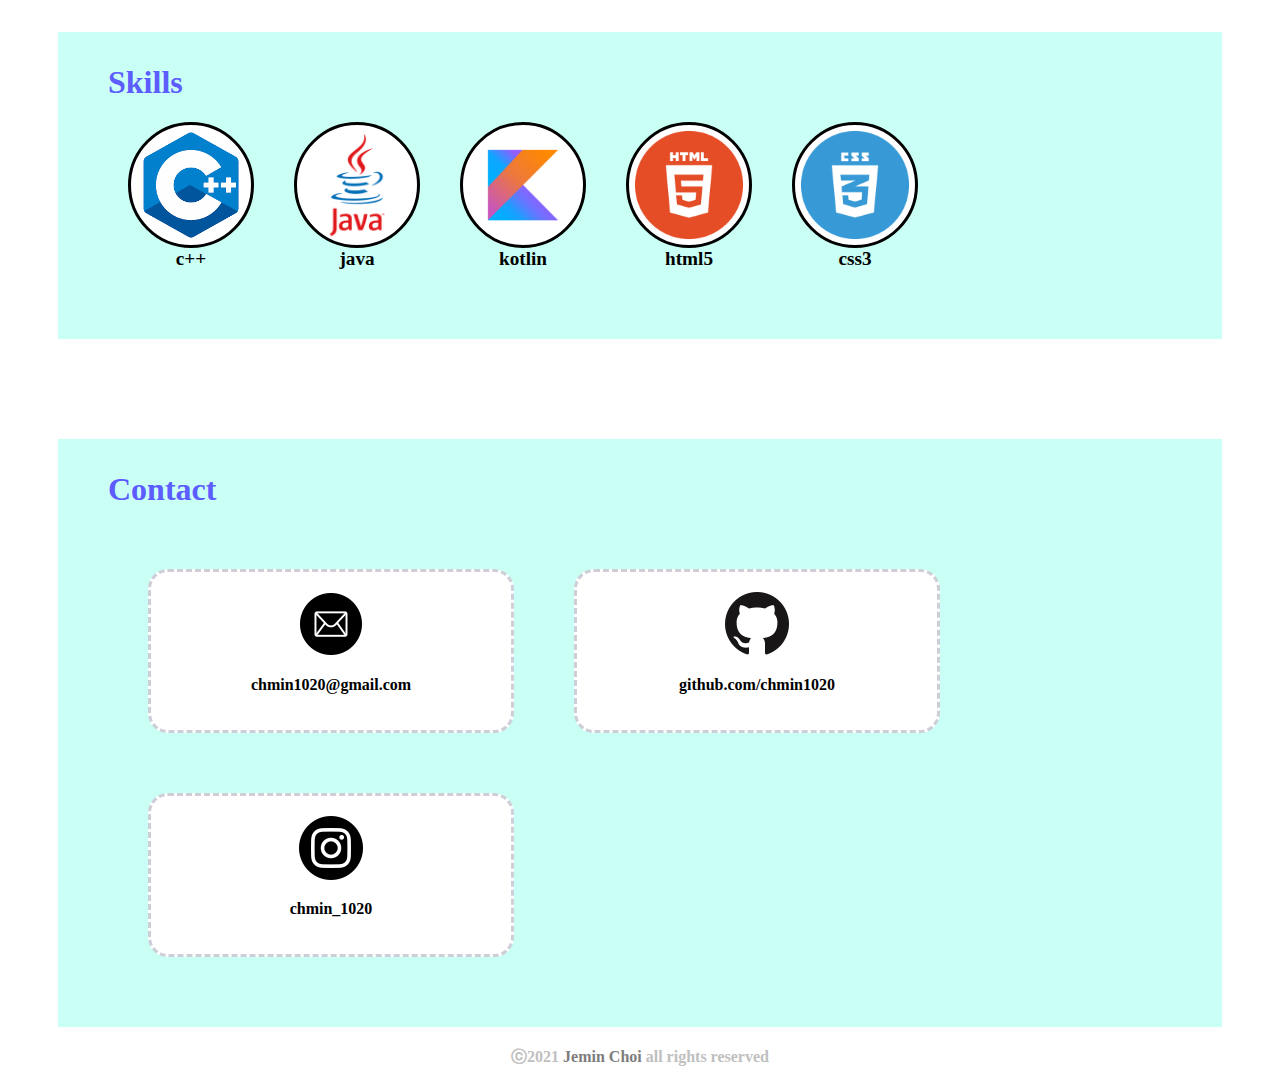
==== commit de94e985: "Update index.html" ====
--- a/index.html
+++ b/index.html
@@ -42,7 +42,7 @@
         	</div>
 
         	<div class="longBox">
-        		<h2><img src="images/certificate_symbol.png" align="bottom" style="width: 20px; height: 20px;"> Certificate</h2>
+        		<h2><img src="images/certificate_symbol.PNG" align="bottom" style="width: 20px; height: 20px;"> Certificate</h2>
         		<p>● 리눅스마스터 2급(2015)</p>
 				<p>● 정보처리기능사(2016)</p>
 				<p>● 정보처리산업기사(2021)</p>	
